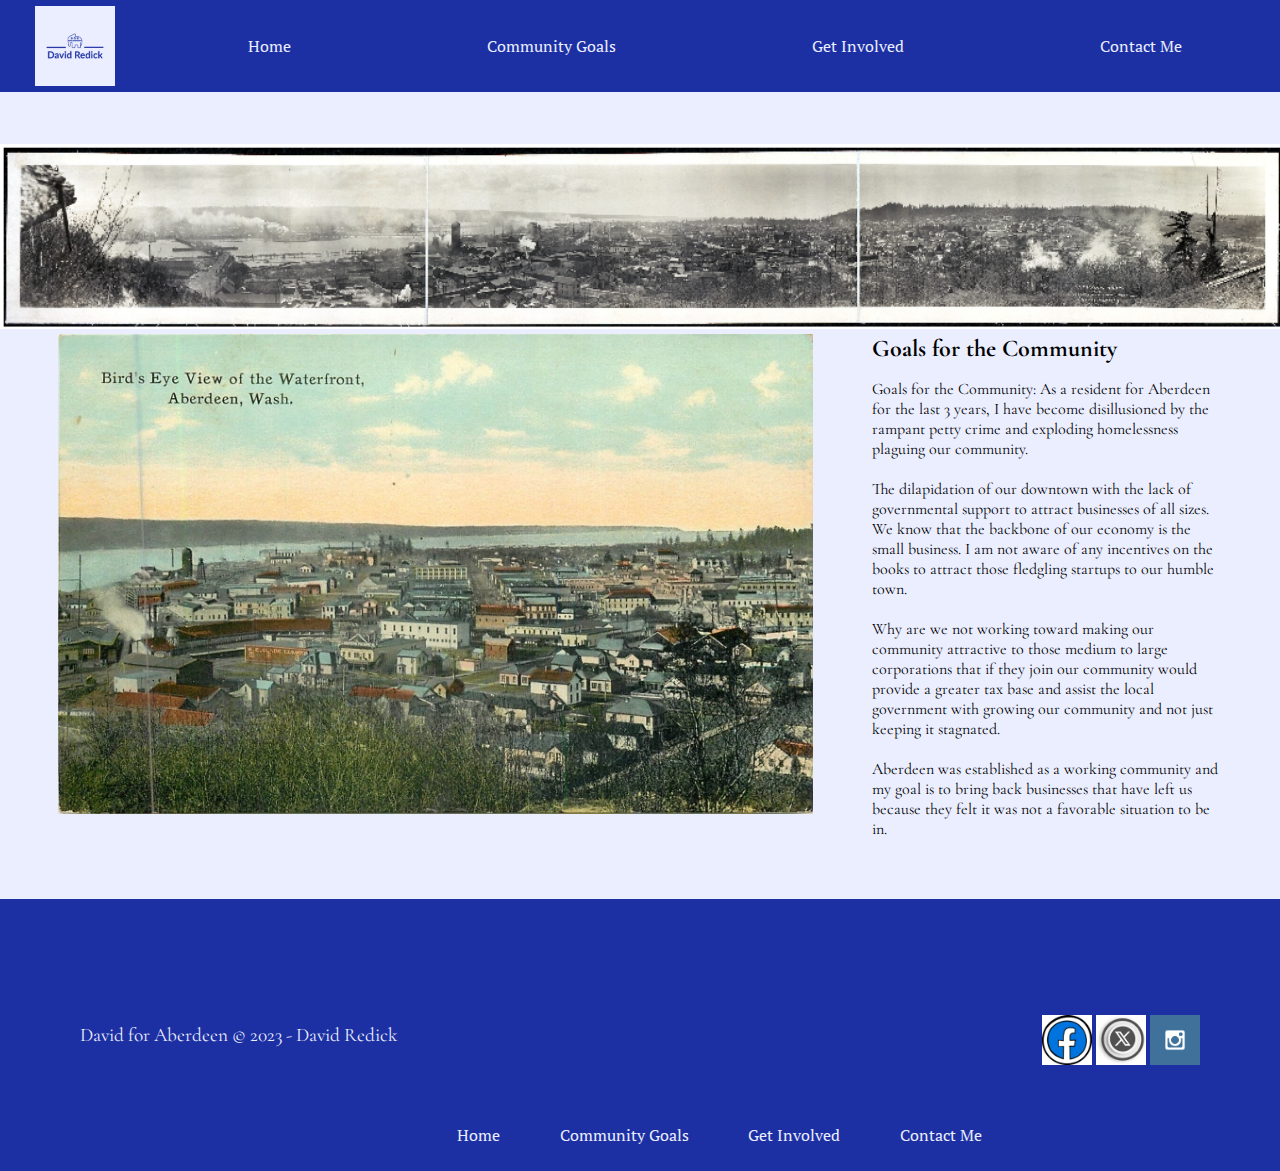
==== city/community.html @ 9abedbfe "Add files via upload" ====
<!DOCTYPE html>
<html lang="en" >
<head>
    <meta charset="UTF-8">
    <meta name="viewport" content="width=device-width, initial-scale=1.0">
    <link rel="stylesheet" href="styles/style.css">
    <title>David Redick for Aberdeen</title>
    <link rel="icon" href="images/favicon.ico">



</head>
<body>
    <div id="content">
        <header>
            <a href="index.html" id="logo_link">
                <img class="logo" src="images/drlogo.png" alt="David Logo">
            </a>

            <nav>
                <a href="index.html">Home</a>
                <a href="community.html">Community Goals</a>
                <a href="getinvolved.html">Get Involved</a>
                <a href="contactme.html">Contact Me</a>
            </nav>
        </header>

        <br>
 

        <div id="bodytop">
                 <div id="headpicture">

                    <img class="page1" src="images/aberdeen1912.png" alt="Aberdeen 1812"> 

                </div>
        </div>

        <main >
            
        <div class="david-grid">


            <div class="david1-card">
                <img src="images/aberdeen2.jpg" alt="David Redick Old">      
            </div>

            <div class="david2-card">
                <h2>Goals for the Community</h2>
                <p>Goals for the Community: As a resident for Aberdeen for the last 3 years, I have become disillusioned by the rampant petty crime and exploding homelessness plaguing our community. 
                    <br><br>The dilapidation of our downtown with the lack of governmental support to attract businesses of all sizes. We know that the backbone of our economy is the small business. I am not aware of any incentives on the books to attract those fledgling startups to our humble town. 
                    <br><br>Why are we not working toward making our community attractive to those medium to large corporations that if they join our community would provide a greater tax base and assist the local government with growing our community and not just keeping it stagnated. 
                    <br><br>Aberdeen was established as a working community and my goal is to bring back businesses that have left us because they felt it was not a favorable situation to be in.</p>     
            </div>

           
        
        </div>
        
       
    
        </main>





        <br>
        <br>
    


        <footer>
            <p>David for Aberdeen &copy; 2023 - David Redick</p>
            <a href="index.html">Home</a>
            <a href="community.html">Community Goals</a>
            <a href="getinvolved.html">Get Involved</a>
            <a href="contactme.html">Contact Me</a>
            <div class="social">
                <a href="https://facebook.com" target="_blank" >
                    <img src="images/facebook.png" alt="fb icon" class="icon">
                </a>
                <a href="https://x.com" target="_blank">
                    <img src="images/xlogo.png" alt="X icon" class="icon">
                </a>
                <a href="https://instagram.com" target="_blank">
                    <img src="images/instagram.png" alt="instagram icon" class="icon">
                </a>      
                
            </div>
        </footer>
    </div>


     
</body>
</html>
---- city/styles/style.css ----
@import url('https://fonts.googleapis.com/css2?family=Cormorant+Garamond:ital,wght@0,300;0,400;0,500;0,600;0,700;1,300;1,400;1,500;1,600;1,700&family=Faustina:ital,wght@0,300;0,400;0,500;0,700;0,800;1,300;1,400;1,500;1,600;1,700;1,800&family=PT+Serif:ital,wght@0,400;0,700;1,400;1,700&display=swap');



h2 { 
	font-family: 'Cormorant Garamond'; 
    margin: 0;
}

h1 { 
	font-family: 'Faustina'; 
}

p { 
	font-family: 'Cormorant Garamond', 'Faustina', 'PT Serif'; 
}

div#content {
    max-width: 1600px;
    margin: 0 auto;
    background-color: #ebeeff;
    
}

header {
    background-color: #1c30a3;
    display: grid;
    grid-template-columns: 150px auto;
    position: relative;
    z-index: 1;

}


nav {
    display: flex;
    justify-content: space-around;

}

nav a {
    background-color: #1c30a3;
    color: #ebeeff;
    text-decoration: none;
    text-align: center;
    padding: 35px;

}

main {
    background-color: #ebeeff;
    text-align: center;

}

body {
    background-color: #ebeeff;
    font-family: 'PT Serif'; 
    margin: 0;
    padding: 0;
}

nav a:hover {
    background-color: #ebeeff;
    color: #1c30a3;

}

.book, .join {
    background-color: #ebeeff;
    text-decoration: none;
    color: #1c30a3;
    font-size: 18px;
    padding: 15px 30px;
    margin-top: 50px;
    border-radius: 5px;
    

}

.msg {
    background-color: #1c30a3;
    font-family: 'Cormorant Garamond'; 
    font-size: .8em;
    padding: 35px;
    grid-column: 6/10;
    grid-row: 6/7;
}

footer {
    background-color: #1c30a3;
    color: #ebeeff;
    padding: 25px 50px;
    display: flex;
    justify-content: space-around;
    align-items: center;
}

footer .social img {
    padding-top: 15px;
}

.home-title {
    color:  #ebeeff;
   	font-family: 'Faustina'; 
	font-size: 2em;
    margin-top: 10px;
}

h4 {
    color: #ebeeff;

}

h1 {
    color: #ebeeff;

}

.book:hover, .join:hover {
    background-color: #1c30a3;
    color: #ebeeff;
    box-shadow: 3px 3px 3px 3px #ebeeff
}

.msg h2 {
    color: #ebeeff;
}

.msg p {
    color: #ebeeff;
    padding-bottom: 15px;
}

footer a {
    margin-top: 200px;
    color: #ebeeff;
    text-decoration: none;

}

footer a:hover {
    background-color: #ebeeff;
    color: #1c30a3;
}

.icon {
    width: 50px;
    padding-top: 10px;
}

footer p {
    font-size: 1.2em;
    text-decoration: none;
}

footer p a:hover {
    text-decoration: underline;
}

.logo {
    width: 80px;
}


#logo_link {
    padding-top: 5px;
    justify-self: center;
    align-self: center;
}




#bodytop {
    display: grid;
    grid-template-columns: 1fr 7fr 1fr;
    margin-top: 0px; 

}

#bodytop img {
    max-width: 100%;
    min-width: 100%;

    margin-top: 30px;
    align-items: center;
}


#headpicture {
    grid-column: 1/10;
    grid-row: 1/2;

 
}


.button-box2 {
    text-align: center;
}


div#bodytop section#headpicture {
    text-align: center;
    
}

.david-grid {
    display: grid;
    grid-template-columns: 1fr 1fr 1fr 1fr 1fr 1fr 1fr 1fr 1fr 1fr;
    object-fit: cover;
}





.home-title2 {
    color:  #ebeeff;
   	font-family: 'Faustina'; 
	font-size: 2em;
    margin-top: 10px;
}


.david1-card {

    grid-column: 2/2;
    grid-row: 1/2;
    width: 25%;
}

.david2-card {
    grid-column: 4/10;
    grid-row: 1/2;
    text-align: left;
}



#david1cardimg {
    display: inline-block;
    vertical-align: middle;
    margin: 0 auto;
    max-width: 100%;
}




div#background2 {
    padding-top: 10px;
    padding-bottom: 10px;
    background-color: #1c30a3;
    display: grid;
    grid-template-columns: 1fr 3fr 1fr
    


}

div#background3 {
    padding: 20px;
    background-color: #1c30a3;
    display: grid;
    grid-template-columns: 1fr 1fr 1fr 1fr 1fr 1fr 1fr

}

.label {
    font-size: large;
    

}

label {
display: inline-block;
width: 20%;
text-align: right;
color: white;
}

.ratecalc {
    margin: 20px 0;
    grid-column: 2/5;
    grid-row: 2/3;
}

.ratename {
    margin: 20px 0;
    grid-column: 1/6;
    grid-row: 1/2;
    text-align: center;
}

.request {
    margin: 20px 0;
    grid-column: 1/8;
    grid-row: 1/2;
    text-align: center;
}

.left {
    margin: 20px 0;
    grid-column: 2/4;
    grid-row: 2/3;
    
}

.right {
    margin: 20px 0;
    grid-column: 5/7;
    grid-row: 2/3;
    
}

.requesttext {
    margin: 20px 0;
    grid-column: 1/8;
    grid-row: 4/5;

}

input {
    width: 75%;
}

select {
    width: 75%;
}

.ratecalc input {
    width: 40%;
}

.ratecalc select {
    width: 40%;
}

textarea {
    width: 80%;
}

.requesttext label {
    text-align: center;
}

#feedback {
    background-color: antiquewhite;
    position: absolute;
    top: 0;
    left: 0;
    right: 0;
    padding: .5em;
    /* make this element invisible until we are ready for it */
    display: none;      
}
.moveDown {
    margin-top: 3em;
}

.button1 {
    max-width: 100px;
    text-align: center;
}

#buttons {
    align-items: center;
    display: flex;
    justify-content: center;

}
#davidlogo {
    border: 5px solid black;
}


@media screen and (max-width: 900px) {
    #hero, .home-grid {
        display: block;
        height: auto;
    }
    nav, footer {
        flex-direction: column;
    }
    nav a {
        display: block;
        padding: 15px;
    }
    #hero {
        margin-top: 0;
    }
    #hero-msg {
        margin-top: 0;
    }
    #hero-msg h4 {
        display: none;
    }
    .home-title {
        font-size: 25px;
        color: #6f7364;
    }
    .rivers-card, .camping-card, .rapids-card { 
        margin: 50px auto;
        width: 60%;
    }
    #background {
        display: none;
    }
    .mountains, .msg {
        width: 80%;
        display: block;
        margin: 0 auto;
    }
    footer {
        margin-top: 25px;
    }
}
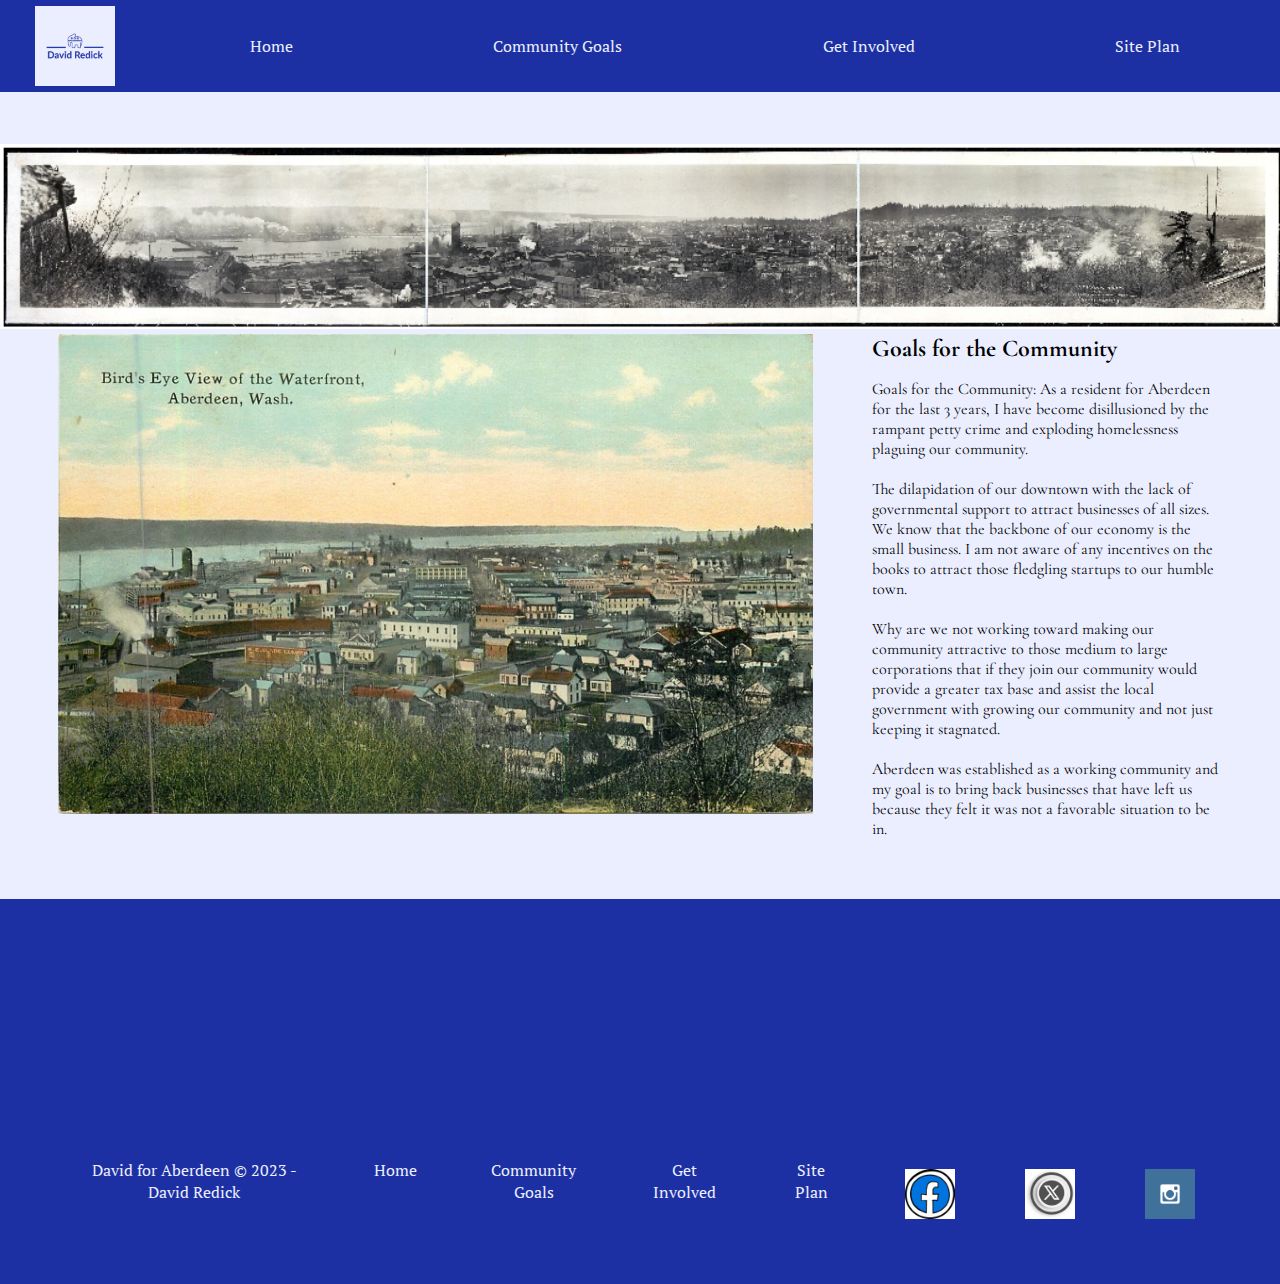
==== commit 7cfd46b5: "Add files via upload" ====
--- a/city/community.html
+++ b/city/community.html
@@ -1,5 +1,6 @@
 <!DOCTYPE html>
 <html lang="en" >
+
 <head>
     <meta charset="UTF-8">
     <meta name="viewport" content="width=device-width, initial-scale=1.0">
@@ -21,7 +22,7 @@
                 <a href="index.html">Home</a>
                 <a href="community.html">Community Goals</a>
                 <a href="getinvolved.html">Get Involved</a>
-                <a href="contactme.html">Contact Me</a>
+                <a href="site-plan.html">Site Plan</a>
             </nav>
         </header>
 
@@ -70,28 +71,24 @@
     
 
 
-        <footer>
-            <p>David for Aberdeen &copy; 2023 - David Redick</p>
+        <footer>                     
+            <nav>
+            <a href="index.html">David for Aberdeen &copy; 2023 - David Redick</a>
             <a href="index.html">Home</a>
             <a href="community.html">Community Goals</a>
             <a href="getinvolved.html">Get Involved</a>
-            <a href="contactme.html">Contact Me</a>
-            <div class="social">
-                <a href="https://facebook.com" target="_blank" >
-                    <img src="images/facebook.png" alt="fb icon" class="icon">
-                </a>
-                <a href="https://x.com" target="_blank">
-                    <img src="images/xlogo.png" alt="X icon" class="icon">
-                </a>
-                <a href="https://instagram.com" target="_blank">
-                    <img src="images/instagram.png" alt="instagram icon" class="icon">
-                </a>      
-                
-            </div>
+            <a href="site-plan.html">Site Plan</a>
+           
+            <a href="https://facebook.com" target="_blank" ><img src="images/facebook.png" alt="fb icon" class="icon"> </a>
+            <a class="socialx" href="https://x.com" target="_blank" id="social"><img src="images/xlogo.png" alt="X icon" class="icon"></a>
+            <a class="socialinstagram" href="https://instagram.com" target="_blank" id="social"><img src="images/instagram.png" alt="instagram icon" class="icon"></a>
+            </nav>
         </footer>
-    </div>
+</div>
 
 
      
 </body>
+
+<!-- Mirrored from davidredick.github.io/wdd130/city/community.html by HTTrack Website Copier/3.x [XR&CO'2014], Sun, 10 Dec 2023 03:24:50 GMT -->
 </html>